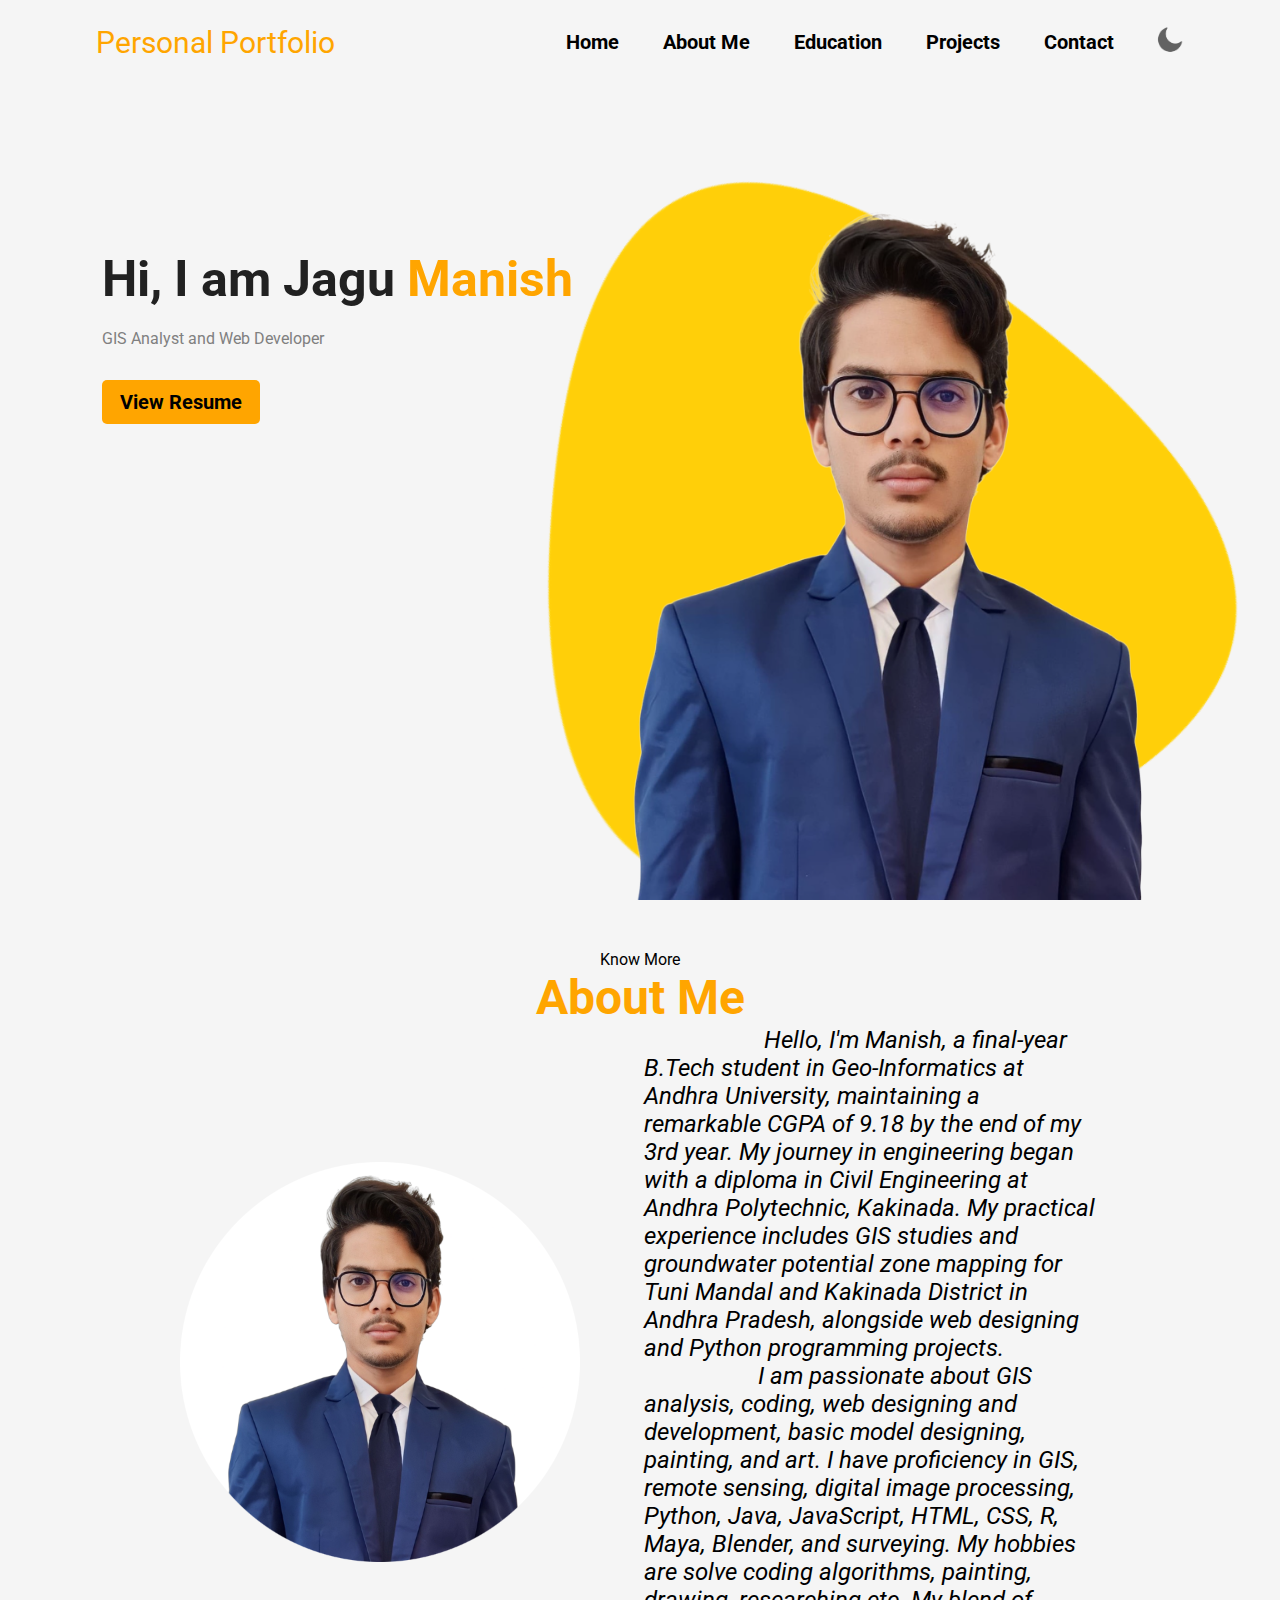
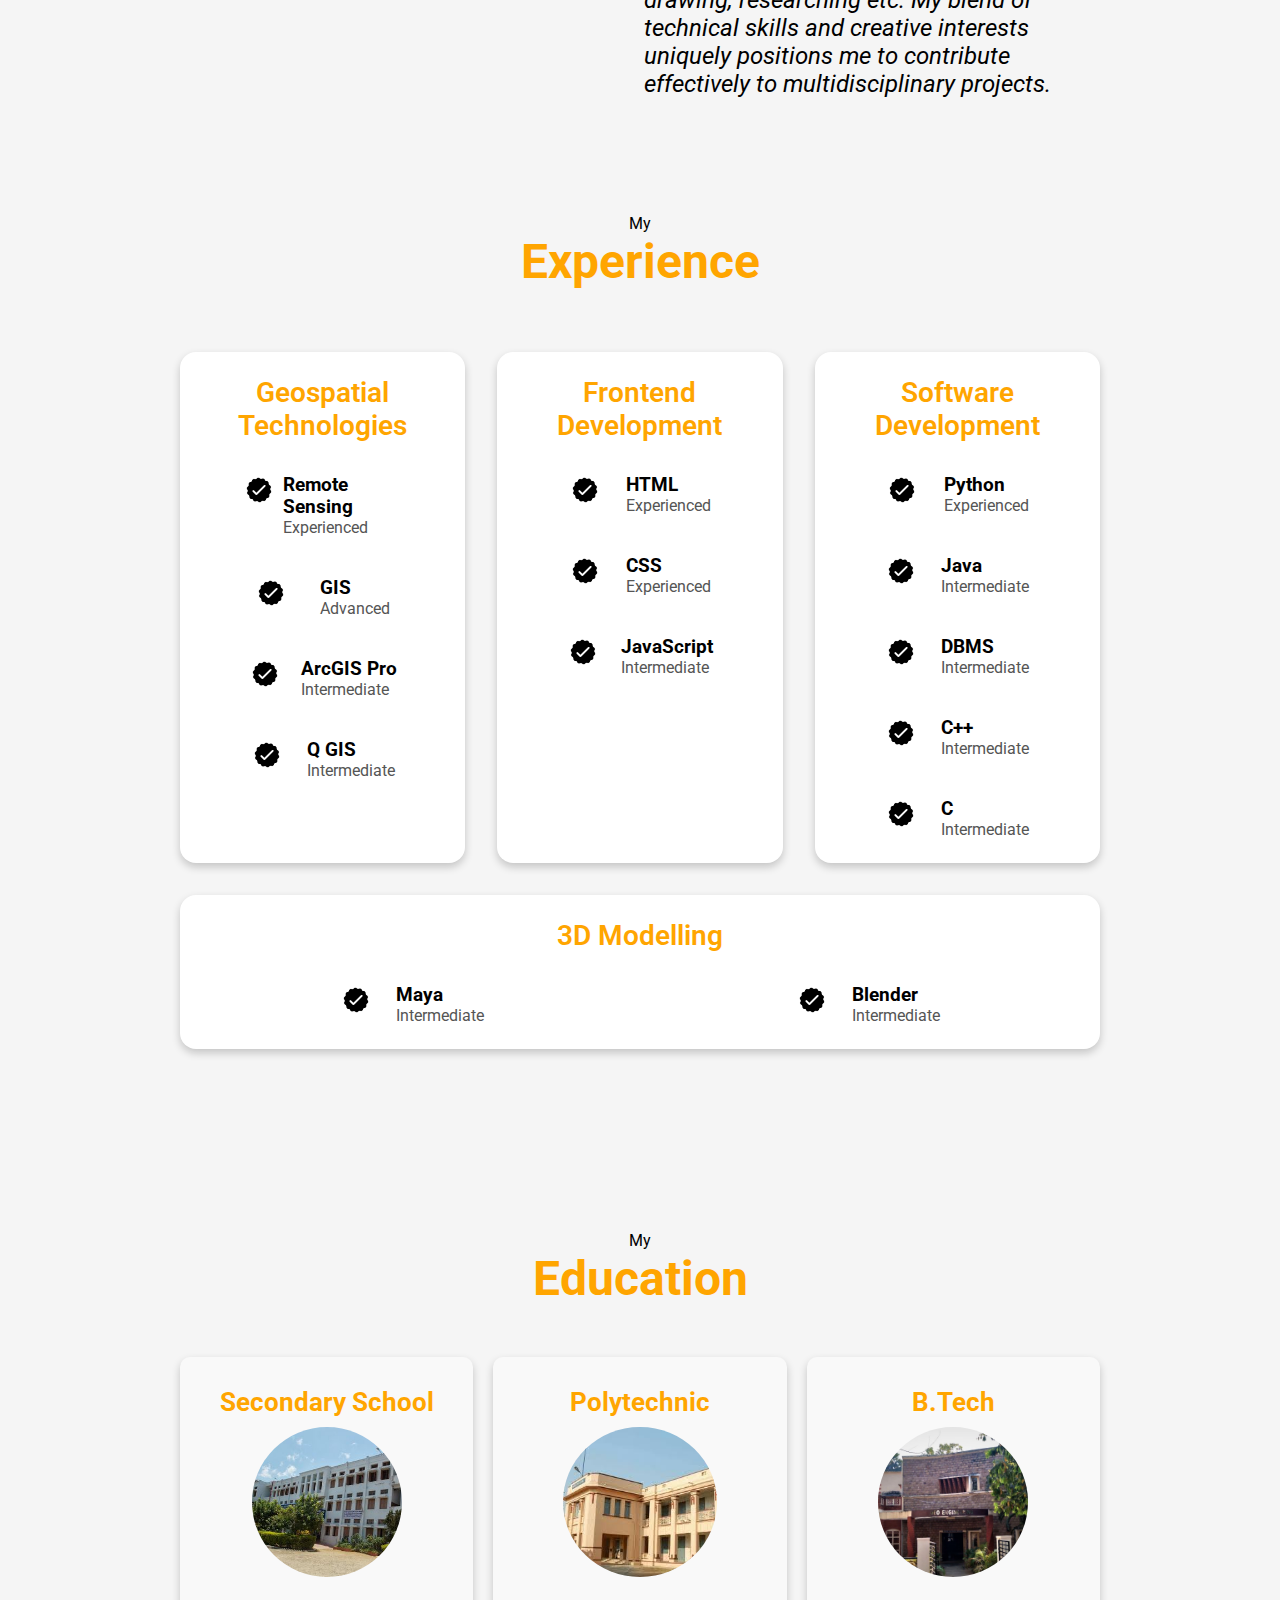
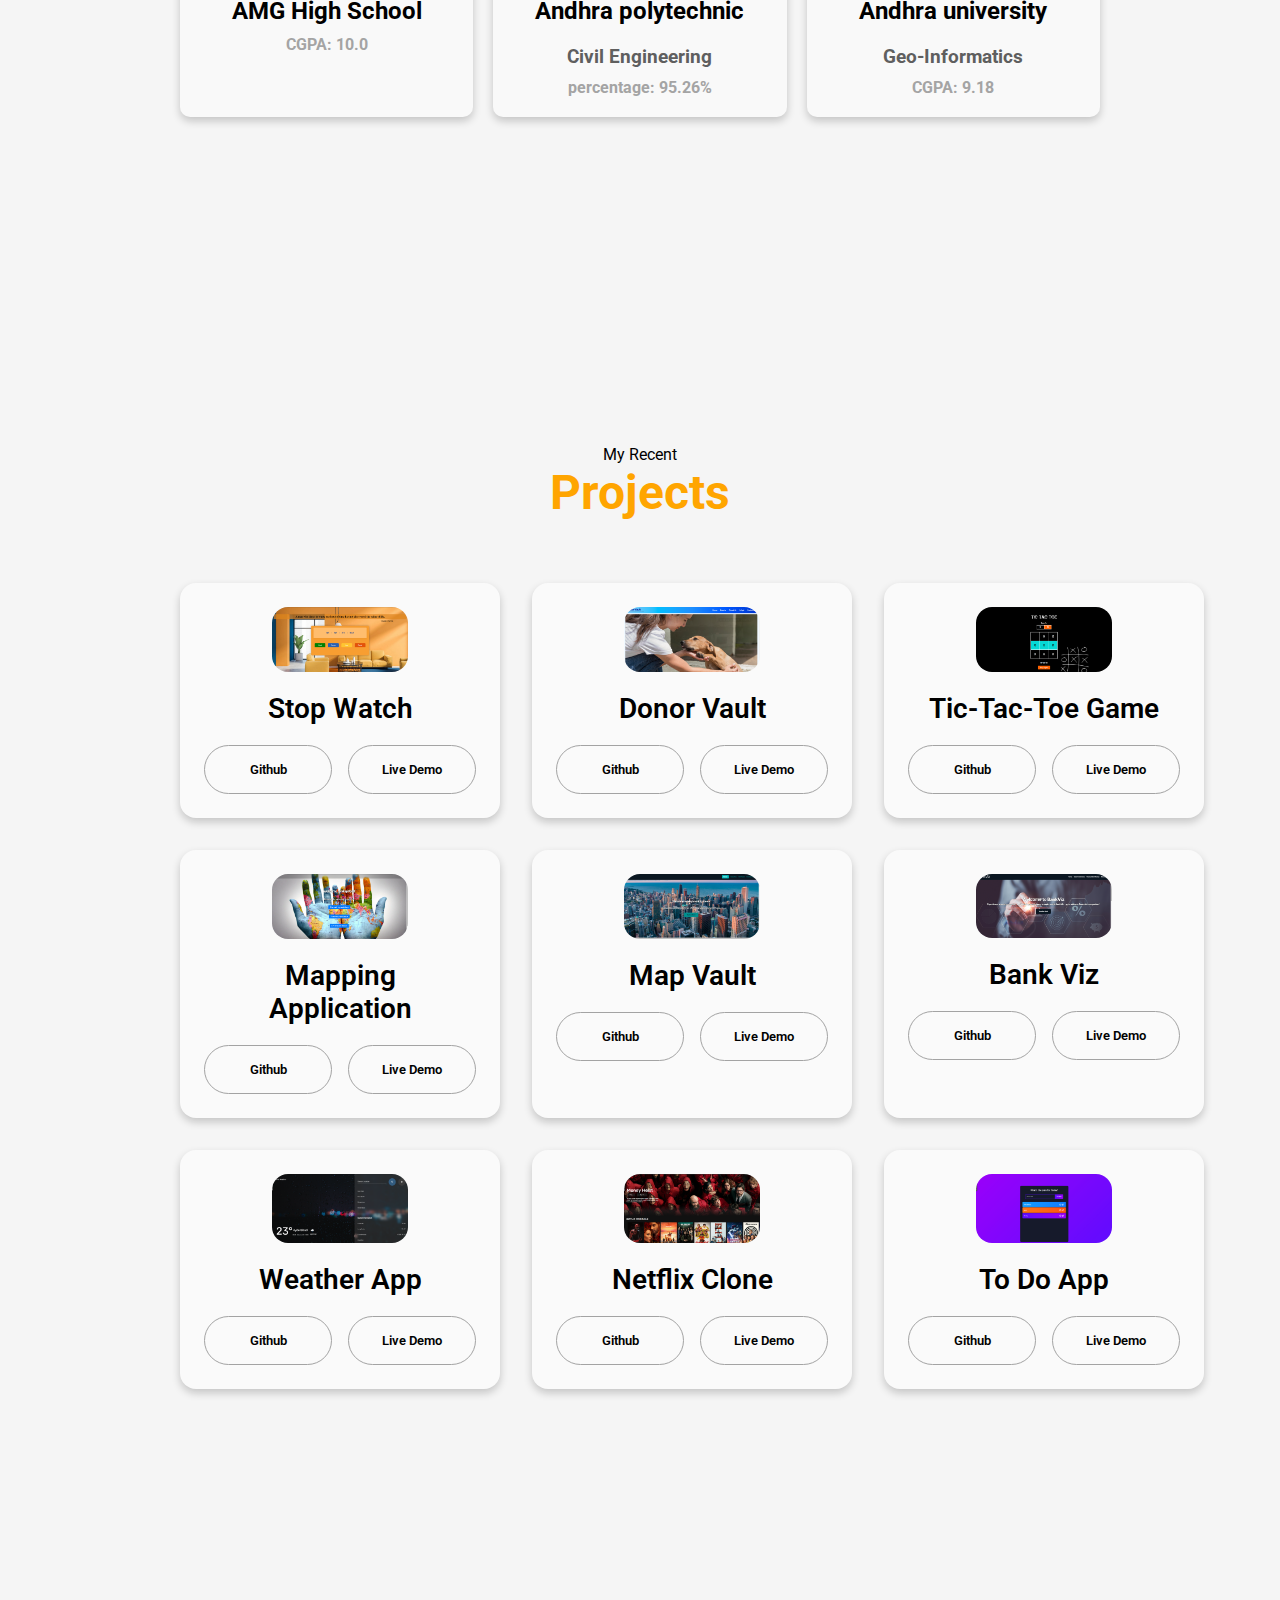
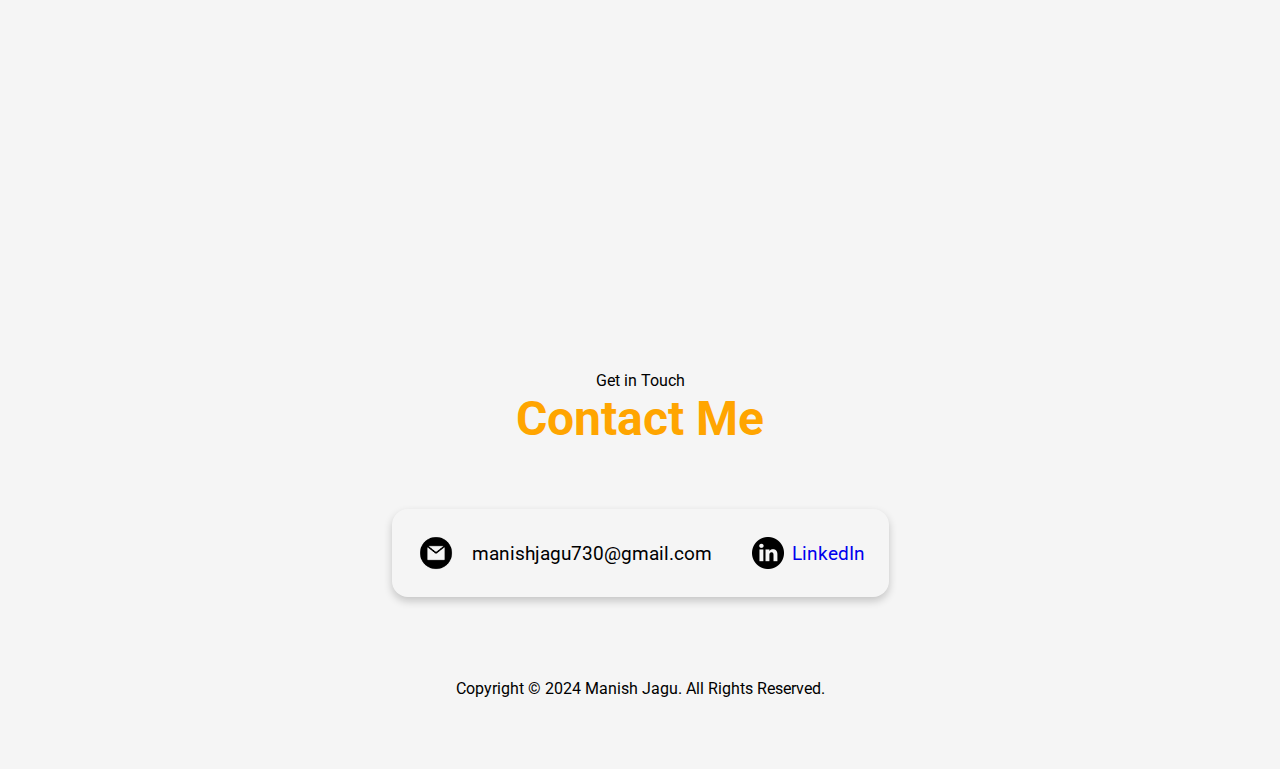
==== index_light.html @ 271c4fae "Add files via upload" ====
<!DOCTYPE html>
<html lang="en">
<head>
    <meta charset="UTF-8" />
    <meta http-equiv="X-UA-Compatible" content="IE=edge" />
    <meta name="viewport" content="width=device-width, initial-scale=1.0" />
    <title>Manish's Personal Portfolio</title>
    
    <!-- Google Font Roboto link -->
    <link rel="preconnect" href="https://fonts.googleapis.com" />
    <link rel="preconnect" href="https://fonts.gstatic.com" crossorigin />
    <link href="https://fonts.googleapis.com/css2?family=Roboto:wght@300;400;500;700&display=swap" rel="stylesheet"/>
    
    <!-- Font Awesome CDN link -->
    <link rel="stylesheet" href="https://cdnjs.cloudflare.com/ajax/libs/font-awesome/6.5.2/css/all.min.css" integrity="sha512-SnH5WK+bZxgPHs44uWIX+LLJAJ9/2PkPKZ5QiAj6Ta86w+fsb2TkcmfRyVX3pBnMFcV7oQPJkl9QevSCWr3W6A==" crossorigin="anonymous" referrerpolicy="no-referrer" />
    <link rel="stylesheet" href="styles_light.css">
</head>
<body>
    <!-- home -->
    <div class="home" id="home">
        <nav>
            <p class="heading-logo">Personal Portfolio</p>
            <ul>
                <li><a href="#home">Home</a></li>
                <li><a href="#about">About Me</a></li>
                <li><a href="#education">Education</a></li>
                <li><a href="#projects">Projects</a></li>
                <li><a href="#contact">Contact</a></li>
            </ul>
            <a href="./index.html"><img src="./assets/moon.png" id="mode-icon"></a>
        </nav>
        <div class="home-details" id="home">
            <h1>
                Hi, I am Jagu <span>Manish</span>
            </h1>
            <p>GIS Analyst and Web Developer</p>
            <button onclick="window.open('assets/ResumeMJ.pdf')">View Resume</button>
        </div>
        <div class="home-profile-img">
            <img src="assets/imgbg3.png" class="img-bg">
            <img src="assets/Manish.png" class="manish-img">
        </div>
    </div>

    <!-- about -->
    <section id="about">
        <p class="section__text__p1">Know More</p>
        <h1 class="title">About Me</h1>
        <div class="section-container">
            <div class="section__pic-container">
            <img
                src="./assets/manish3.png"
                alt="Profile picture"
                class="about-pic"
            />
            </div>
            <div class="about-details-container">
            <div class="about-containers">
                
            <div class="text-container">
                <p style="font-size: 24px; font-style:italic;">
                    ‎ ‎ ‎ ‎ ‎ ‎ ‎ ‎ ‎ ‎ ‎ ‎ ‎ 
                    ‎ ‎ ‎ ‎ ‎ ‎ ‎ Hello, I'm Manish, a final-year B.Tech student in Geo-Informatics at Andhra University, 
                    maintaining a remarkable CGPA of 9.18 by the end of my 3rd year. My journey in engineering 
                    began with a diploma in Civil Engineering at Andhra Polytechnic, Kakinada. My practical 
                    experience includes GIS studies and groundwater potential zone mapping for Tuni Mandal 
                    and Kakinada District in Andhra Pradesh, alongside web designing and Python 
                    programming projects.
                    <br>
                    ‎ ‎ ‎ ‎ ‎ ‎ ‎ ‎ ‎ ‎ ‎ ‎ ‎ 
                    ‎ ‎ ‎ ‎ ‎ ‎ ‎I am passionate about GIS analysis, coding, web designing and development, 
                    basic model designing, painting, and art. I have proficiency in GIS, remote sensing, 
                    digital image processing, Python, Java, JavaScript, HTML, CSS, R, Maya, Blender, and
                    surveying. My hobbies are solve coding algorithms, painting, drawing, researching etc. My blend of technical skills and creative interests uniquely positions me to 
                    contribute effectively to multidisciplinary projects.
                </p>
            </div>
            </div>
        </div>
        </section>
    
    <!-- Experience -->
        <section id="experience">
        <p class="section__text__p1">My</p>
        <h1 class="title">Experience</h1>
        <div class="experience-details-container">
            <div class="about-containers">
    
            <div class="details-container">
                <h2 class="experience-sub-title">Geospatial Technologies</h2>
                <div class="article-container">
                    <article>
                        <img
                        src="./assets/checkmark.png"
                        alt="Experience icon"
                        class="icon"
                        />
                        <div>
                        <h3>Remote Sensing</h3>
                        <p>Experienced</p>
                        </div>
                    </article>
                    <article>
                        <img
                        src="./assets/checkmark.png"
                        alt="Experience icon"
                        class="icon"
                        />
                        <div>
                        <h3>GIS</h3>
                        <p>Advanced</p>
                        </div>
                    </article>
                    <article>
                        <img
                        src="./assets/checkmark.png"
                        alt="Experience icon"
                        class="icon"
                        />
                        <div>
                        <h3>ArcGIS Pro</h3>
                        <p>Intermediate</p>
                        </div>
                    </article>
                    <article>
                        <img
                        src="./assets/checkmark.png"
                        alt="Experience icon"
                        class="icon"
                        />
                        <div>
                        <h3>Q GIS</h3>
                        <p>Intermediate</p>
                        </div>
                    </article>
                </div>
            </div>
            <div class="details-container">
                <h2 class="experience-sub-title">Frontend Development</h2>
                <div class="article-container">
                <article>
                    <img
                    src="./assets/checkmark.png"
                    alt="Experience icon"
                    class="icon"
                    />
                    <div>
                    <h3>HTML</h3>
                    <p>Experienced</p>
                    </div>
                </article>
                <article>
                    <img
                    src="./assets/checkmark.png"
                    alt="Experience icon"
                    class="icon"
                    />
                    <div>
                    <h3>CSS</h3>
                    <p>Experienced</p>
                    </div>
                </article>
                <article>
                    <img
                    src="./assets/checkmark.png"
                    alt="Experience icon"
                    class="icon"
                    />
                    <div>
                    <h3>JavaScript</h3>
                    <p>Intermediate</p>
                    </div>
                </article>
                </div>
            </div>
            <div class="details-container">
                <h2 class="experience-sub-title">Software Development</h2>
                <div class="article-container">
                    <article>
                        <img
                        src="./assets/checkmark.png"
                        alt="Experience icon"
                        class="icon"
                        />
                        <div>
                        <h3>Python</h3>
                        <p>Experienced</p>
                        </div>
                    </article>
                <article>
                    <img
                    src="./assets/checkmark.png"
                    alt="Experience icon"
                    class="icon"
                    />
                    <div>
                    <h3>Java</h3>
                    <p>Intermediate</p>
                    </div>
                </article>
                <article>
                    <img
                    src="./assets/checkmark.png"
                    alt="Experience icon"
                    class="icon"
                    />
                    <div>
                    <h3>DBMS</h3>
                    <p>Intermediate</p>
                    </div>
                </article>
                <article>
                    <img
                    src="./assets/checkmark.png"
                    alt="Experience icon"
                    class="icon"
                    />
                    <div>
                    <h3>C++</h3>
                    <p>Intermediate</p>
                    </div>
                </article>
                <article>
                    <img
                    src="./assets/checkmark.png"
                    alt="Experience icon"
                    class="icon"
                    />
                    <div>
                    <h3>C</h3>
                    <p>Intermediate</p>
                    </div>
                </article>
                </div>
            </div>
    
            <div class="details-container">
                <h2 class="experience-sub-title">3D Modelling</h2>
                <div class="article-container">
                    <article>
                        <img
                        src="./assets/checkmark.png"
                        alt="Experience icon"
                        class="icon"
                        />
                        <div>
                        <h3>Maya</h3>
                        <p>Intermediate</p>
                        </div>
                    </article>
                <article>
                    <img
                    src="./assets/checkmark.png"
                    alt="Experience icon"
                    class="icon"
                    />
                    <div>
                    <h3>Blender</h3>
                    <p>Intermediate</p>
                    </div>
                </article>
                </div>
            </div>
        </div>
        </div>
    </section>
    
    <!-- Education -->
    <section id="education">
        <p class="section__text__p1">My</p>
        <h1 class="title">Education</h1>
        <div class="education-details-container">
            <div class="education-container">
                <h1>Secondary School</h1>
                <img src="assets/amg.jpg" alt="ssc">
                <h2>AMG High School</h2>
                <h4>CGPA: 10.0</h4>
            </div>
    
            <div class="education-container">
                <h1>Polytechnic</h1>
                <img src="assets/apt.jpeg" alt="ssc">
                <h2>Andhra polytechnic</h2>
                <h3>Civil Engineering</h3>
                <h4>percentage: 95.26%</h4>
            </div>
    
            <div class="education-container">
                <h1>B.Tech</h1>
                <img src="assets/geoengg.jpg" alt="ssc">
                <h2>Andhra university</h2>
                <h3>Geo-Informatics</h3>
                <h4>CGPA: 9.18</h4>
            </div>
        </div>
    </section>

    <!-- Projects -->
    <section id="projects">
    <p class="section__text__p1">My Recent</p>
    <h1 class="title">Projects</h1>
    <div class="experience-details-container">
        <div class="about-containers project-containers">
            <div class="details-container color-container">
                <div class="article-container">
                <img
                    src="./assets/Stopwatch.png"
                    alt="Project 1"
                    class="project-img"
                />
                </div>
                <h2 class="experience-sub-title project-title">Stop Watch</h2>
                <div class="btn-container">
                <button
                    class="btn btn-color-2 project-btn"
                    onclick="location.href='https://github.com/ManishJaagu/PRODIGY_WD_02.git'"
                >
                    Github
                </button>
                <button
                    class="btn btn-color-2 project-btn"
                    onclick="location.href='https://manishjaagu.github.io/PRODIGY_WD_02/'"
                >
                    Live Demo
                </button>
                </div>
            </div>
            <div class="details-container color-container">
                <div class="article-container">
                <img
                    src="./assets/DonorVault.png"
                    alt="Project 2"
                    class="project-img"
                />
                </div>
                <h2 class="experience-sub-title project-title">Donor Vault</h2>
                <div class="btn-container">
                <button
                    class="btn btn-color-2 project-btn"
                    onclick="location.href='https://github.com/ManishJaagu/ManishJaagu-The-Sparks-foundation_Task3_payment-gateway-integration_Web-Development.git'"
                >
                    Github
                </button>
                <button
                    class="btn btn-color-2 project-btn"
                    onclick="location.href='https://manishjaagu.github.io/ManishJaagu-The-Sparks-foundation_Task3_payment-gateway-integration_Web-Development/'"
                >
                    Live Demo
                </button>
                </div>
            </div>
            <div class="details-container color-container">
            <div class="article-container">
            <img
                src="./assets/Tic-Tac-Toe.png"
                alt="Project 3"
                class="project-img"
            />
            </div>
            <h2 class="experience-sub-title project-title">Tic-Tac-Toe Game</h2>
            <div class="btn-container">
            <button
                class="btn btn-color-2 project-btn"
                onclick="location.href='https://github.com/ManishJaagu/PRODIGY_WD_03.git'"
            >
                Github
            </button>
            <button
                class="btn btn-color-2 project-btn"
                onclick="location.href='https://manishjaagu.github.io/PRODIGY_WD_03/'"
            >
                Live Demo
            </button>
            </div>
            
            </div>
    
            <div class="details-container color-container">
                <div class="article-container">
                <img
                    src="./assets/MapVaultGIS.png"
                    alt="Project 1"
                    class="project-img"
                />
                </div>
                <h2 class="experience-sub-title project-title">Mapping Application</h2>
                <div class="btn-container">
                <button
                    class="btn btn-color-2 project-btn"
                    onclick="location.href='https://github.com/ManishJaagu/InternCareer_Geospatial-Data-Analysis_Task2_Geospatial-Application-Development.git'"
                >
                    Github
                </button>
                <button
                    class="btn btn-color-2 project-btn"
                    onclick="location.href='https://manishjaagu.github.io/InternCareer_Geospatial-Data-Analysis_Task2_Geospatial-Application-Development/'"
                >
                    Live Demo
                </button>
                </div>
            </div>
            <div class="details-container color-container">
                <div class="article-container">
                <img
                    src="./assets/Map Vault.png"
                    alt="Project 2"
                    class="project-img"
                />
                </div>
                <h2 class="experience-sub-title project-title">Map Vault</h2>
                <div class="btn-container">
                <button
                    class="btn btn-color-2 project-btn"
                    onclick="location.href='https://github.com/ManishJaagu/PRODIGY_WD_01.git'"
                >
                    Github
                </button>
                <button
                    class="btn btn-color-2 project-btn"
                    onclick="location.href='https://manishjaagu.github.io/PRODIGY_WD_01/'"
                >
                    Live Demo
                </button>
                </div>
            </div>
            <div class="details-container color-container">
            <div class="article-container">
            <img
                src="./assets/BankViz.png"
                alt="Project 3"
                class="project-img"
            />
            </div>
            <h2 class="experience-sub-title project-title">Bank Viz</h2>
            <div class="btn-container">
            <button
                class="btn btn-color-2 project-btn"
                onclick="location.href='https://github.com/ManishJaagu/The-Sparks-foundation_Task1_Basic-banking-System_Web-Development.git'"
            >
                Github
            </button>
            <button
                class="btn btn-color-2 project-btn"
                onclick="location.href='https://manishjaagu.github.io/The-Sparks-foundation_Task1_Basic-banking-System_Web-Development/'"
            >
                Live Demo
            </button>
            </div>
            
            </div>

            <div class="details-container color-container">
                <div class="article-container">
                <img
                    src="./assets/weather2.png"
                    alt="Project 1"
                    class="project-img"
                />
                </div>
                <h2 class="experience-sub-title project-title">Weather App</h2>
                <div class="btn-container">
                <button
                    class="btn btn-color-2 project-btn"
                    onclick="location.href='https://github.com/ManishJaagu/InternCareer_Geospatial-Data-Analysis_Task2_Geospatial-Application-Development.git'"
                >
                    Github
                </button>
                <button
                    class="btn btn-color-2 project-btn"
                    onclick="location.href='https://manishjaagu.github.io/InternCareer_Geospatial-Data-Analysis_Task2_Geospatial-Application-Development/'"
                >
                    Live Demo
                </button>
                </div>
            </div>
            <div class="details-container color-container">
                <div class="article-container">
                <img
                    src="./assets/netflixClone.png"
                    alt="Project 2"
                    class="project-img"
                />
                </div>
                <h2 class="experience-sub-title project-title">Netflix Clone</h2>
                <div class="btn-container">
                <button
                    class="btn btn-color-2 project-btn"
                    onclick="location.href='https://github.com/ManishJaagu/PRODIGY_WD_01.git'"
                >
                    Github
                </button>
                <button
                    class="btn btn-color-2 project-btn"
                    onclick="location.href='https://manishjaagu.github.io/PRODIGY_WD_01/'"
                >
                    Live Demo
                </button>
                </div>
            </div>
            <div class="details-container color-container">
            <div class="article-container">
            <img
                src="./assets/todoapp.png"
                alt="Project 3"
                class="project-img"
            />
            </div>
            <h2 class="experience-sub-title project-title">To Do App</h2>
            <div class="btn-container">
            <button
                class="btn btn-color-2 project-btn"
                onclick="location.href='https://github.com/ManishJaagu/The-Sparks-foundation_Task1_Basic-banking-System_Web-Development.git'"
            >
                Github
            </button>
            <button
                class="btn btn-color-2 project-btn"
                onclick="location.href='https://manishjaagu.github.io/The-Sparks-foundation_Task1_Basic-banking-System_Web-Development/'"
            >
                Live Demo
            </button>
            </div>
            
            </div>
        </div>
    </div>
    </div>
    </section>
    
    <!-- Contact -->
        <section id="contact">
        <p class="section__text__p1">Get in Touch</p>
        <h1 class="title">Contact Me</h1>
        <div class="contact-info-upper-container">
            <div class="contact-info-container">
            <img
                src="./assets/email.png"
                alt="Email icon"
                class="icon contact-icon email-icon"
            />
            <p>
                <p href="mailto:manishjagu730@gmail.com">manishjagu730@gmail.com </p>
            </p>
            </div>
            <div class="contact-info-container">
            <img
                src="./assets/linkedin.png"
                alt="LinkedIn icon"
                class="icon contact-icon"
            />
            <p>
                <a href="https://www.linkedin.com/in/jagu-manish-592334283/"
                >LinkedIn</a
                >
            </p>
            </div>
        </div>
        </section>

        <!-- Footer -->
        <footer>
        <p>Copyright &#169; 2024 Manish Jagu. All Rights Reserved.</p>
        </footer>

        <!-- script -->
        <script>
        function toggleMenu() {
            const menu = document.querySelector(".menu-links");
            const icon = document.querySelector(".hamburger-icon");
            menu.classList.toggle("open");
            icon.classList.toggle("open");
        }
        </script>
    
</body>
</html>
---- styles_light.css ----
* {
    margin: 0;
    padding: 0;
    font-family: "Roboto", sans-serif;
}

#mode-icon{
    width: 30px;
    cursor: pointer;
    padding-left: 20px;
}

body{
    background-color: whitesmoke;
}

section h1{
    color: orange;
}
.home {
    position: relative;
    width: 100%;
    height: 100vh;
    background: whitesmoke;
}

nav {
    display: flex;
    width: 85%;
    margin: auto;
    padding: 20px;
    align-items: center;
    justify-content: space-between;
}

.heading-logo {
    font-size: 30px;
    color: orange;
}

nav ul{
    flex: 1;
    text-align: right;
  }

nav ul li {
    display: inline-block;
    list-style: none;
    margin: 10px 20px;
}

nav ul li a {
    font-size: 20px;
    text-decoration: none;
    color: black;
    font-weight: bold;
}

nav ul li a:hover {
    color: rgb(255, 200, 0);
    transform: scale(1.1);
    transition: 0.2s;
}

nav ul li a:active {
    color: orange;
    transform: scale(1.05);
    transition: 0.1s;
}

/*------------------Home details---------------*/
.home-details {
    margin-left: 8%;
    margin-top: 13%;
}

.home-details h1 {
    font-size: 50px;
    color: #212121;
    margin-bottom: 20px;
}

span {
    color: orange;
}

.home-details p {
    color: grey;
    line-height: 22px;
}

.home-details button {
    background-color: orange;
    text-decoration: none;
    color: black;
    font-weight: bold;
    font-size: 20px;
    padding: 10px 18px;
    margin: 30px 0;
    display: inline-block;
    border-radius: 5px;
    border: none;
}

.home-details button:hover {
    transform: scale(1.1);
    transition: 0.3s;
}

.home-profile-img {
    width: 45%;
    height: 80%;
    position: absolute;
    bottom: 0;
    right: 100px;
}

.home-profile-img img {
    height: 100%;
    position: absolute;
    left: 50%;
    bottom: 0;
    transform: translateX(-50%);
    transition: bottom 1s, left 1s;
}

.home-profile-img:hover .img-bg {
    bottom: 40px;
}

.home-profile-img:hover .manish-img {
    left: 45%;
}

/* Media Queries for Responsive Design */
@media (max-width: 1200px) {
    .home-details h1 {
        font-size: 40px;
    }

    .home-details button {
        font-size: 18px;
        padding: 8px 16px;
    }

    .home-profile-img {
        width: 50%;
        right: 50px;
    }
}

@media (max-width: 992px) {
    nav ul {
        display: none;
    }

    nav .menu-icon {
        display: block;
    }

    .home-details {
        margin-top: 10%;
    }

    .home-profile-img {
        width: 35%;
        right: 20px;
    }
}

@media (max-width: 768px) {
    nav {
        flex-direction: column;
        align-items: flex-start;
    }

    .home-details h1 {
        font-size: 30px;
    }

    .home-details p {
        font-size: 16px;
    }

    .home-details button {
        font-size: 16px;
        padding: 6px 12px;
    }

    .home-profile-img  .img-bg{
    display: none;
    }
}

@media (max-width: 576px) {
    .home-details {
        margin-left: 5%;
        margin-top: 5%;
    }

    .home-details h1 {
        font-size: 25px;
    }

    .home-details p {
        font-size: 14px;
    }

    .home-details button {
        font-size: 14px;
        padding: 5px 10px;
    }

    .home-profile-img {
        width: 70%;
        right: 0;
    }

    .home-profile-img img {
        height: 80%;
    }
}

@media (max-width: 400px) {
    .home-details {
        margin-left: 3%;
        margin-top: 3%;
    }

    .home-details h1 {
        font-size: 20px;
    }

    .home-details p {
        font-size: 12px;
    }

    .home-details button {
        font-size: 12px;
        padding: 4px 8px;
    }

    .home-profile-img {
        width: 80%;
        right: 0;
    }

    .home-profile-img img {
        height: 70%;
    }
}
 /* ------------------------------------------- */

section {
padding-top: 4vh;
height: 96vh;
margin: 0 10rem;
box-sizing: border-box;
min-height: fit-content;
}

.section-container {
display: flex;
}

#profile {
display: flex;
justify-content: center;
gap: 5rem;
height: 80vh;
border-radius: 999px;
}

.section__pic-container {
display: flex;
height: 400px;
width: 400px;
margin: auto 0;
border-radius: 999px;
}

.section__text {
align-self: center;
text-align: center;
}

.section__text p {
font-weight: 600;
}

.section__text__p1 {
text-align: center;
}

.section__text__p2 {
font-size: 1.75rem;
margin-bottom: 1rem;
}

.title {
font-size: 3rem;
text-align: center;
}

#socials-container {
display: flex;
justify-content: center;
margin-top: 1rem;
gap: 1rem;
}

.icon {
cursor: pointer;
height: 2rem;
}

.btn-container {
display: flex;
justify-content: center;
gap: 1rem;
}

.btn {
font-weight: 600;
transition: all 300ms ease;
padding: 1rem;
width: 8rem;
border-radius: 2rem;
}

.btn-color-1,
.btn-color-2 {
border: rgb(53, 53, 53) 0.1rem solid;
}

.btn-color-1:hover,
.btn-color-2:hover {
cursor: pointer;
}

.btn-color-1,
.btn-color-2:hover {
background: rgb(53, 53, 53);
color: white;
}

.btn-color-1:hover {
background: rgb(0, 0, 0);
}

.btn-color-2 {
background: none;
}

.btn-color-2:hover {
border: rgb(255, 255, 255) 0.1rem solid;
}

.btn-container {
gap: 1rem;
}

#about {
position: relative;
}

.about-containers {
gap: 2rem;
margin-bottom: 2rem;
margin-top: 2rem;
}

.about-details-container {
justify-content: center;
flex-direction: column;
}

.about-containers,
.about-details-container {
display: flex;
}

.project-containers{
display: grid;
grid-template-columns: repeat(3, 1fr);
}

.about-pic {
border-radius: 2rem;
}

.details-container {
padding: 1.5rem;
flex: 1;
background: white;
border-radius: 1rem;
text-align: center;
box-shadow: 0 4px 8px rgba(0, 0, 0, 0.2);
}

.section-container {
gap: 4rem;
height: 80%;
}

.section__pic-container {
height: 400px;
width: 400px;
margin: auto 0;
}

#experience {
position: relative;
}

.experience-sub-title {
color: orange;
font-weight: 600;
font-size: 1.75rem;
margin-bottom: 2rem;
}

.experience-details-container {
display: flex;
justify-content: center;
flex-direction: column;
}

.article-container {
display: flex;
text-align: initial;
flex-wrap: wrap;
flex-direction: row;
gap: 2.5rem;
justify-content: space-around;
}

.article-container p{
    color: rgb(85, 85, 85);
}
article {
display: flex;
width: 10rem;
justify-content: space-around;
gap: 0.5rem;
}

/* Education Section */
section {
padding: 50px 20px;
background-color: whitesmoke;
}

#education{
padding-top: 100px;
}

.title {
text-align: center;
margin-bottom: 30px;
}

.education-details-container {
display: grid; 
grid-template-columns: repeat(3, 1fr);
gap: 20px; 
justify-content: center;
margin-top: 50px;
}

.education-container {
background: #f9f9f9;
border-radius: 10px;
box-shadow: 0 4px 8px rgba(0, 0, 0, 0.2);
padding: 20px;
text-align: center;
display: flex; 
flex-direction: column; 
align-items: center; 
}


.education-container img {
max-width: 100%; 
max-height: 150px; 
border-radius: 50%;
margin-bottom: 10px;
}

.education-container h1,
.education-container h2,
.education-container h3 {
margin: 10px 0;
}


.education-container h1 {
    font-size: 1.6rem;
    color: orange;
}

.education-container h2 {
font-size: 1.5rem;
color: black;
}

.education-container h3 {
font-size: 1.2rem;
color: rgb(95, 95, 95);
}

.education-container h4 {
font-size: 1rem;
color: rgb(164, 164, 164);
}

/* Responsive Design */
@media (max-width: 768px) {
.education-details-container {
    grid-template-columns: repeat(2, 1fr); 
}
}

@media (max-width: 480px) {
.education-details-container {
    grid-template-columns: 1fr; 
}
}



#projects {
position: relative;
}

.color-container {
background: rgb(250, 250, 250);
}

.project-img {
border-radius: 1rem;
width: 50%;
height: 50%;
}

.project-title {
margin: 20px;
color: black;
}

.project-btn {
color: black;
border-color: rgb(163, 163, 163);
}

#contact {
display: flex;
justify-content: center;
flex-direction: column;
margin-top: 50vh;
height: 100vh;
}

.contact-info-upper-container {
display: flex;
justify-content: center;
border-radius: 1rem;
box-shadow: 0 4px 8px rgba(0, 0, 0, 0.2);
background: (250, 250, 250);
margin: 2rem auto;
padding: 0.5rem;
}

.contact-info-container {
display: flex;
align-items: center;
justify-content: center;
gap: 0.5rem;
margin: 1rem;
}

.contact-info-container p {
font-size: larger;
}

.contact-info-container p {
    font-size: larger;
    cursor: pointer;
  }
  
  .contact-info-container p a{
    text-decoration: none;
  }
.contact-icon {
cursor: default;
}

.email-icon {
height: 2.5rem;
}


footer {
    height: 10vh;
    margin: 0 1rem;
    color: black;
}

footer p {
text-align: center;
}


@media screen and (max-width: 1400px) {
#profile {
    height: 83vh;
    margin-bottom: 6rem;
}
.about-containers {
    flex-wrap: wrap;
}
#contact,
#projects {
    height: fit-content;
}
}

@media screen and (max-width: 1200px) {
#desktop-nav {
    display: none;
}
#hamburger-nav {
    display: flex;
}
#experience,
.experience-details-container {
    margin-top: 2rem;
}
#profile,
.section-container {
    display: block;
}

section,
.section-container {
    height: fit-content;
}
section {
    margin: 0 5%;
}
.section__pic-container {
    width: 275px;
    height: 275px;
    margin: 0 auto 2rem;
}
.about-containers {
    margin-top: 0;
}
}

@media screen and (max-width: 600px) {
#contact,
footer {
    height: 100vh;
}
#profile {
    height: 83vh;
    margin-bottom: 0;
}
article {
    font-size: 1rem;
}
footer nav {
    height: fit-content;
    margin-bottom: 2rem;
}
.about-containers,
.contact-info-upper-container,
.btn-container {
    flex-wrap: wrap;
}
.contact-info-container {
    margin: 0;
}
.contact-info-container p,
.nav-links li a {
    font-size: 1rem;
}
.experience-sub-title {
    font-size: 1.25rem;
}
.logo {
    font-size: 1.5rem;
}
.nav-links {
    flex-direction: column;
    gap: 0.5rem;
    text-align: center;
}
.section__pic-container {
    width: auto;
    height: 46vw;
    justify-content: center;
}
.section__text__p2 {
    font-size: 1.25rem;
}
.title {
    font-size: 2rem;
}
.text-container {
    text-align: justify;
}
}
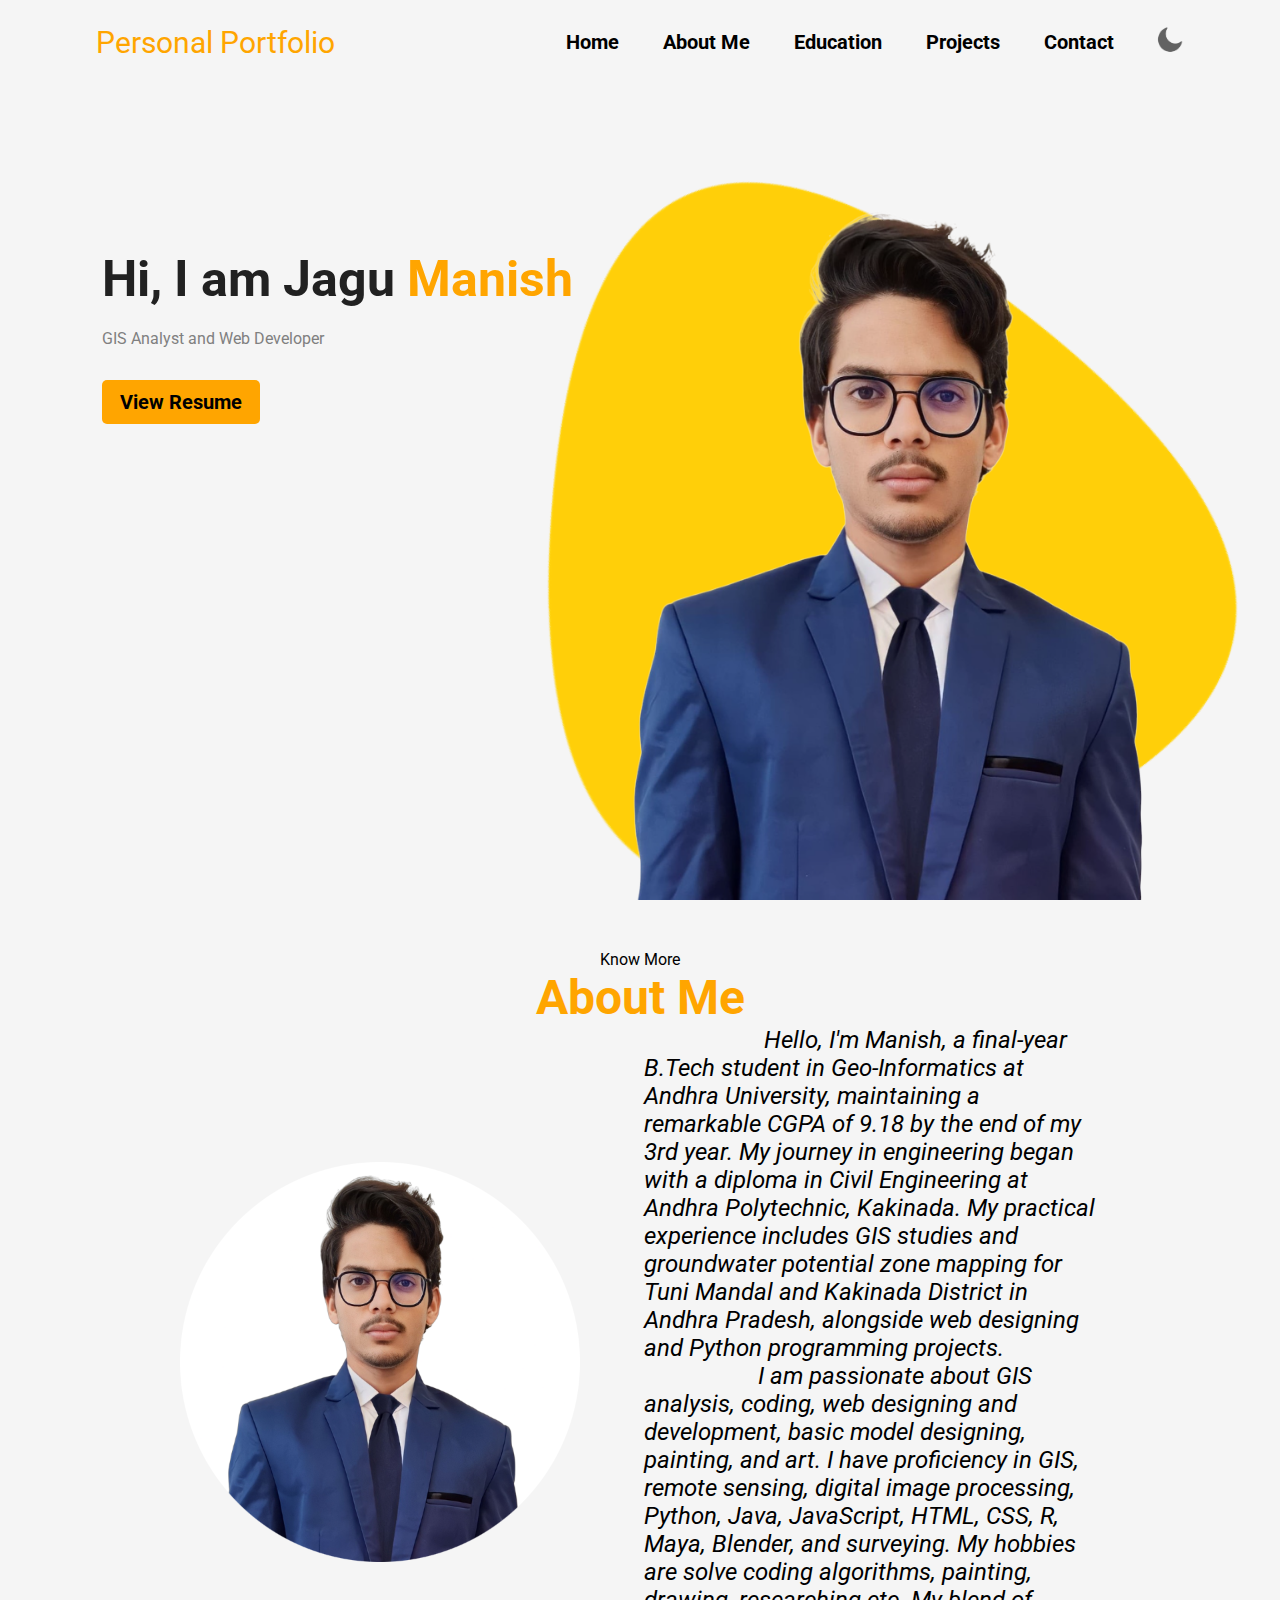
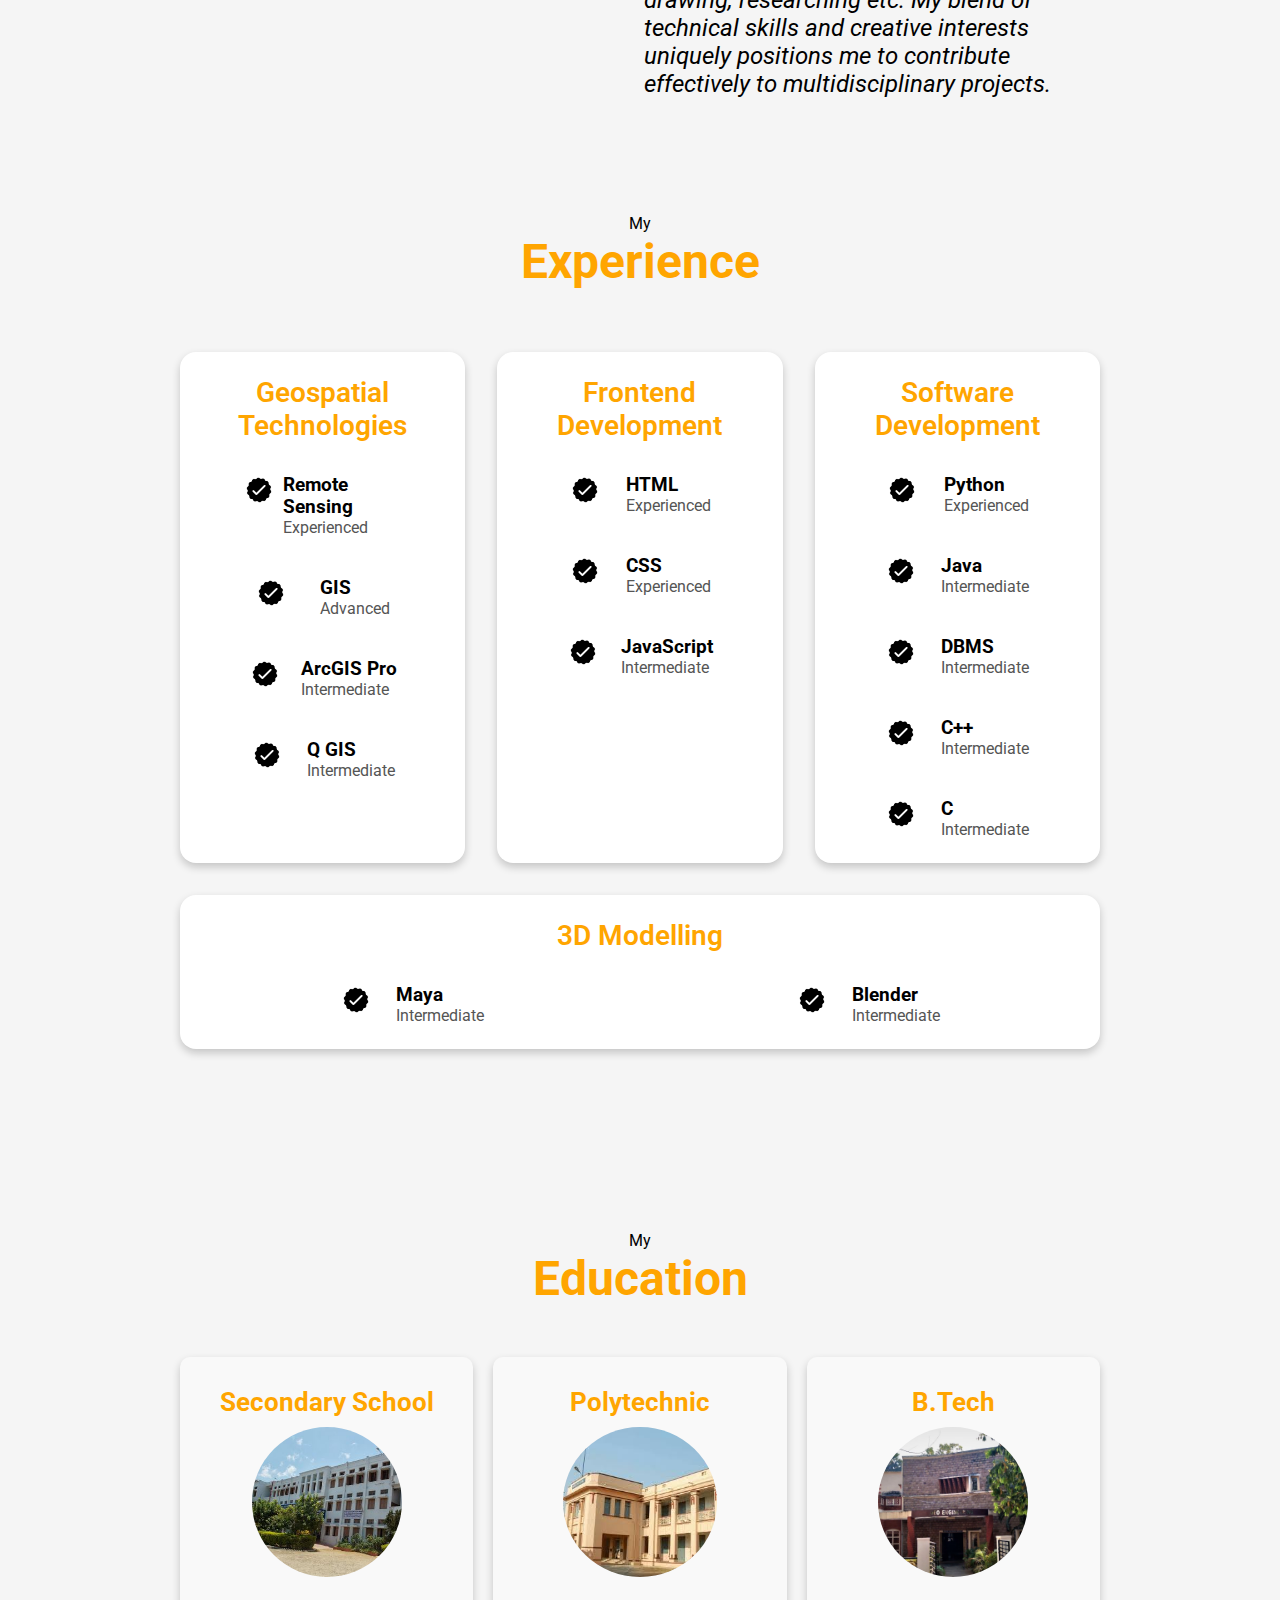
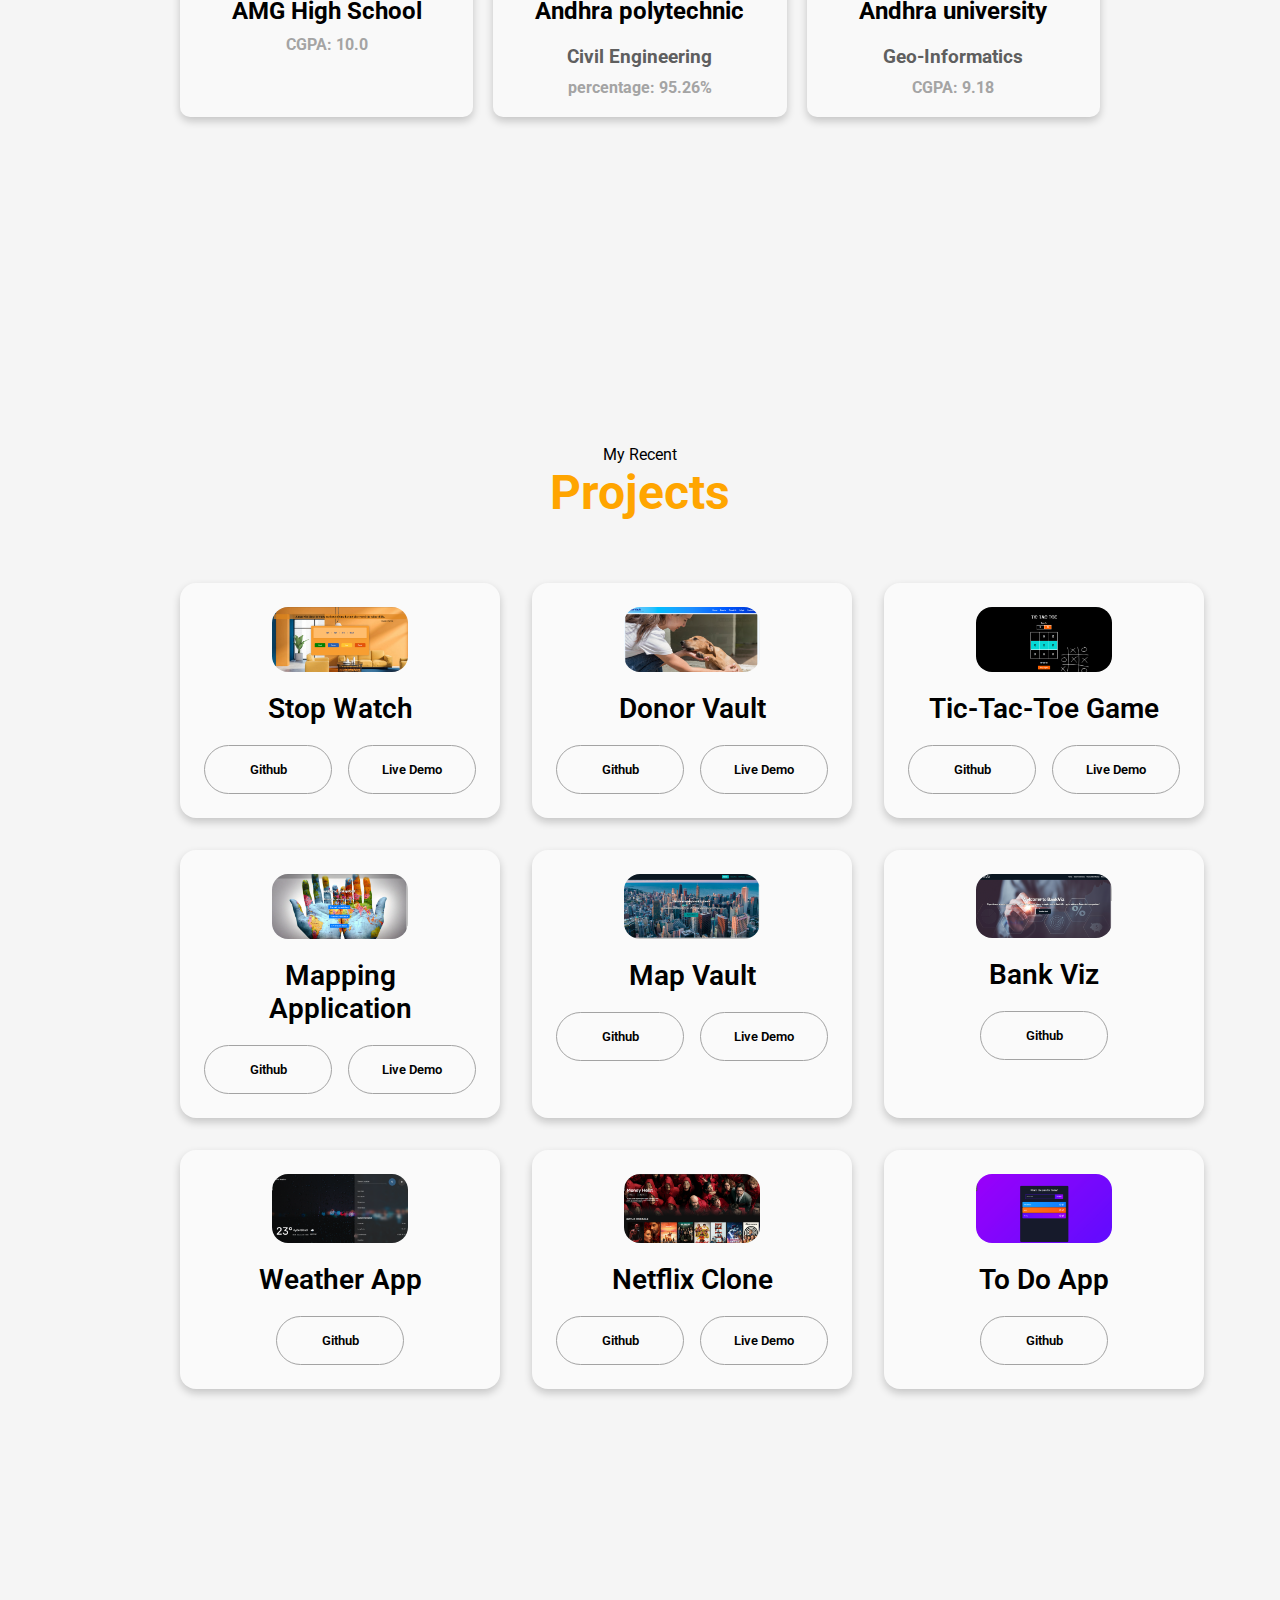
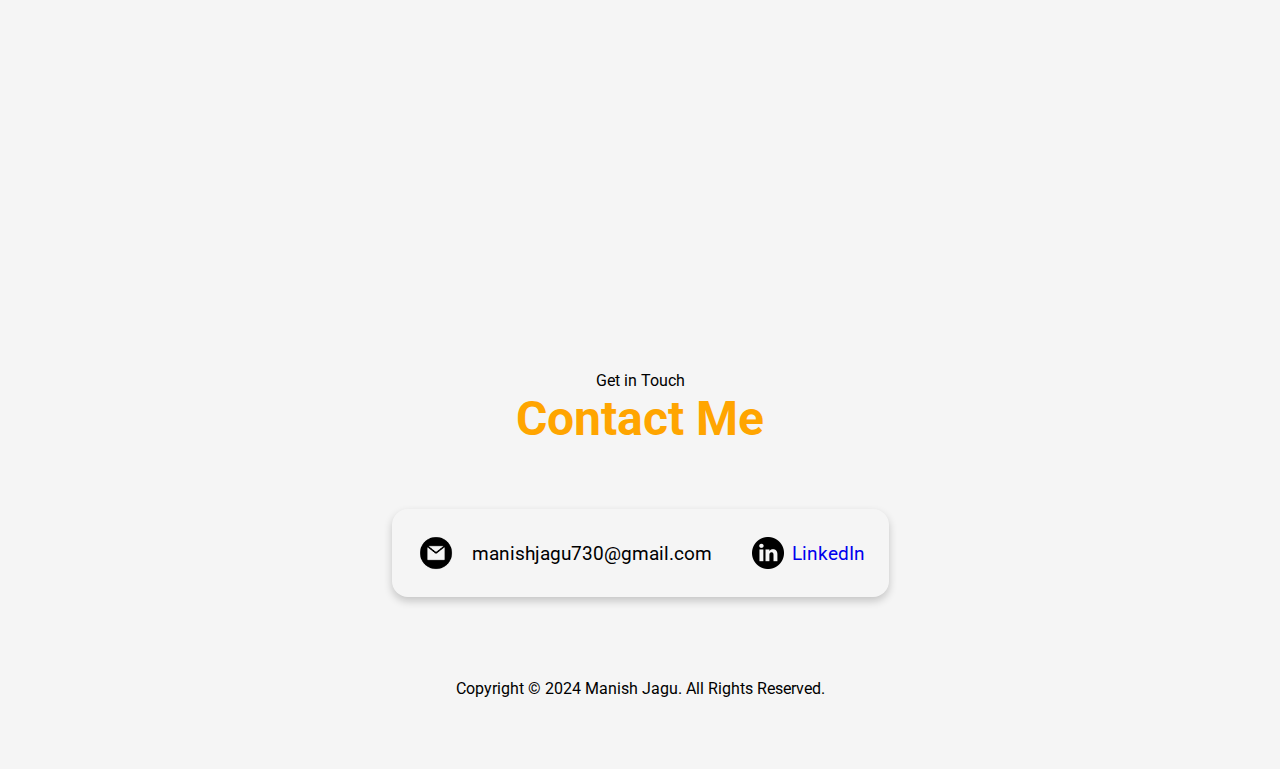
==== commit d2d4ee2f: "Add files via upload" ====
--- a/index_light.html
+++ b/index_light.html
@@ -297,235 +297,217 @@
 
     <!-- Projects -->
     <section id="projects">
-    <p class="section__text__p1">My Recent</p>
-    <h1 class="title">Projects</h1>
-    <div class="experience-details-container">
-        <div class="about-containers project-containers">
-            <div class="details-container color-container">
+        <p class="section__text__p1">My Recent</p>
+        <h1 class="title">Projects</h1>
+        <div class="experience-details-container">
+            <div class="about-containers project-containers">
+                <div class="details-container color-container">
+                    <div class="article-container">
+                    <img
+                        src="./assets/Stopwatch.png"
+                        alt="Project 1"
+                        class="project-img"
+                    />
+                    </div>
+                    <h2 class="experience-sub-title project-title">Stop Watch</h2>
+                    <div class="btn-container">
+                    <button
+                        class="btn btn-color-2 project-btn"
+                        onclick="location.href='https://github.com/ManishJaagu/PRODIGY_WD_02.git'"
+                    >
+                        Github
+                    </button>
+                    <button
+                        class="btn btn-color-2 project-btn"
+                        onclick="location.href='https://manishjaagu.github.io/PRODIGY_WD_02/'"
+                    >
+                        Live Demo
+                    </button>
+                    </div>
+                </div>
+                <div class="details-container color-container">
+                    <div class="article-container">
+                    <img
+                        src="./assets/DonorVault.png"
+                        alt="Project 2"
+                        class="project-img"
+                    />
+                    </div>
+                    <h2 class="experience-sub-title project-title">Donor Vault</h2>
+                    <div class="btn-container">
+                    <button
+                        class="btn btn-color-2 project-btn"
+                        onclick="location.href='https://github.com/ManishJaagu/ManishJaagu-The-Sparks-foundation_Task3_payment-gateway-integration_Web-Development.git'"
+                    >
+                        Github
+                    </button>
+                    <button
+                        class="btn btn-color-2 project-btn"
+                        onclick="location.href='https://manishjaagu.github.io/ManishJaagu-The-Sparks-foundation_Task3_payment-gateway-integration_Web-Development/'"
+                    >
+                        Live Demo
+                    </button>
+                    </div>
+                </div>
+                <div class="details-container color-container">
                 <div class="article-container">
                 <img
-                    src="./assets/Stopwatch.png"
-                    alt="Project 1"
+                    src="./assets/Tic-Tac-Toe.png"
+                    alt="Project 3"
                     class="project-img"
                 />
                 </div>
-                <h2 class="experience-sub-title project-title">Stop Watch</h2>
+                <h2 class="experience-sub-title project-title">Tic-Tac-Toe Game</h2>
                 <div class="btn-container">
                 <button
                     class="btn btn-color-2 project-btn"
-                    onclick="location.href='https://github.com/ManishJaagu/PRODIGY_WD_02.git'"
+                    onclick="location.href='https://github.com/ManishJaagu/PRODIGY_WD_03.git'"
                 >
                     Github
                 </button>
                 <button
                     class="btn btn-color-2 project-btn"
-                    onclick="location.href='https://manishjaagu.github.io/PRODIGY_WD_02/'"
+                    onclick="location.href='https://manishjaagu.github.io/PRODIGY_WD_03/'"
                 >
                     Live Demo
                 </button>
                 </div>
-            </div>
-            <div class="details-container color-container">
+                
+                </div>
+        
+                <div class="details-container color-container">
+                    <div class="article-container">
+                    <img
+                        src="./assets/MapVaultGIS.png"
+                        alt="Project 1"
+                        class="project-img"
+                    />
+                    </div>
+                    <h2 class="experience-sub-title project-title">Mapping Application</h2>
+                    <div class="btn-container">
+                    <button
+                        class="btn btn-color-2 project-btn"
+                        onclick="location.href='https://github.com/ManishJaagu/InternCareer_Geospatial-Data-Analysis_Task2_Geospatial-Application-Development.git'"
+                    >
+                        Github
+                    </button>
+                    <button
+                        class="btn btn-color-2 project-btn"
+                        onclick="location.href='https://manishjaagu.github.io/InternCareer_Geospatial-Data-Analysis_Task2_Geospatial-Application-Development/'"
+                    >
+                        Live Demo
+                    </button>
+                    </div>
+                </div>
+                <div class="details-container color-container">
+                    <div class="article-container">
+                    <img
+                        src="./assets/Map Vault.png"
+                        alt="Project 2"
+                        class="project-img"
+                    />
+                    </div>
+                    <h2 class="experience-sub-title project-title">Map Vault</h2>
+                    <div class="btn-container">
+                    <button
+                        class="btn btn-color-2 project-btn"
+                        onclick="location.href='https://github.com/ManishJaagu/PRODIGY_WD_01.git'"
+                    >
+                        Github
+                    </button>
+                    <button
+                        class="btn btn-color-2 project-btn"
+                        onclick="location.href='https://manishjaagu.github.io/PRODIGY_WD_01/'"
+                    >
+                        Live Demo
+                    </button>
+                    </div>
+                </div>
+                <div class="details-container color-container">
                 <div class="article-container">
                 <img
-                    src="./assets/DonorVault.png"
-                    alt="Project 2"
+                    src="./assets/BankViz.png"
+                    alt="Project 3"
                     class="project-img"
                 />
                 </div>
-                <h2 class="experience-sub-title project-title">Donor Vault</h2>
+                <h2 class="experience-sub-title project-title">Bank Viz</h2>
                 <div class="btn-container">
                 <button
                     class="btn btn-color-2 project-btn"
-                    onclick="location.href='https://github.com/ManishJaagu/ManishJaagu-The-Sparks-foundation_Task3_payment-gateway-integration_Web-Development.git'"
+                    onclick="location.href='https://github.com/ManishJaagu/The-Sparks-foundation_Task1_Basic-banking-System_Web-Development.git'"
                 >
                     Github
                 </button>
-                <button
-                    class="btn btn-color-2 project-btn"
-                    onclick="location.href='https://manishjaagu.github.io/ManishJaagu-The-Sparks-foundation_Task3_payment-gateway-integration_Web-Development/'"
-                >
-                    Live Demo
-                </button>
-                </div>
-            </div>
-            <div class="details-container color-container">
-            <div class="article-container">
-            <img
-                src="./assets/Tic-Tac-Toe.png"
-                alt="Project 3"
-                class="project-img"
-            />
-            </div>
-            <h2 class="experience-sub-title project-title">Tic-Tac-Toe Game</h2>
-            <div class="btn-container">
-            <button
-                class="btn btn-color-2 project-btn"
-                onclick="location.href='https://github.com/ManishJaagu/PRODIGY_WD_03.git'"
-            >
-                Github
-            </button>
-            <button
-                class="btn btn-color-2 project-btn"
-                onclick="location.href='https://manishjaagu.github.io/PRODIGY_WD_03/'"
-            >
-                Live Demo
-            </button>
-            </div>
-            
-            </div>
-    
-            <div class="details-container color-container">
+                </div>
+                
+                </div>
+    
+                <div class="details-container color-container">
+                    <div class="article-container">
+                    <img
+                        src="./assets/weather2.png"
+                        alt="Project 1"
+                        class="project-img"
+                    />
+                    </div>
+                    <h2 class="experience-sub-title project-title">Weather App</h2>
+                    <div class="btn-container">
+                    <button
+                        class="btn btn-color-2 project-btn"
+                        onclick="location.href='https://github.com/ManishJaagu/BharatIntern_WD_02.git'"
+                    >
+                        Github
+                    </button>
+                    </div>
+                </div>
+                <div class="details-container color-container">
+                    <div class="article-container">
+                    <img
+                        src="./assets/netflixClone.png"
+                        alt="Project 2"
+                        class="project-img"
+                    />
+                    </div>
+                    <h2 class="experience-sub-title project-title">Netflix Clone</h2>
+                    <div class="btn-container">
+                    <button
+                        class="btn btn-color-2 project-btn"
+                        onclick="location.href='https://github.com/ManishJaagu/BharatIntern_WD_03.git'"
+                    >
+                        Github
+                    </button>
+                    <button
+                        class="btn btn-color-2 project-btn"
+                        onclick="location.href='https://manishjaagu.github.io/BharatIntern_WD_03/'"
+                    >
+                        Live Demo
+                    </button>
+                    </div>
+                </div>
+                <div class="details-container color-container">
                 <div class="article-container">
                 <img
-                    src="./assets/MapVaultGIS.png"
-                    alt="Project 1"
+                    src="./assets/todoapp.png"
+                    alt="Project 3"
                     class="project-img"
                 />
                 </div>
-                <h2 class="experience-sub-title project-title">Mapping Application</h2>
+                <h2 class="experience-sub-title project-title">To Do App</h2>
                 <div class="btn-container">
                 <button
                     class="btn btn-color-2 project-btn"
-                    onclick="location.href='https://github.com/ManishJaagu/InternCareer_Geospatial-Data-Analysis_Task2_Geospatial-Application-Development.git'"
+                    onclick="location.href='https://github.com/ManishJaagu/Main-Flow_FullStackWebDev_Task-04.git'"
                 >
                     Github
                 </button>
-                <button
-                    class="btn btn-color-2 project-btn"
-                    onclick="location.href='https://manishjaagu.github.io/InternCareer_Geospatial-Data-Analysis_Task2_Geospatial-Application-Development/'"
-                >
-                    Live Demo
-                </button>
-                </div>
-            </div>
-            <div class="details-container color-container">
-                <div class="article-container">
-                <img
-                    src="./assets/Map Vault.png"
-                    alt="Project 2"
-                    class="project-img"
-                />
-                </div>
-                <h2 class="experience-sub-title project-title">Map Vault</h2>
-                <div class="btn-container">
-                <button
-                    class="btn btn-color-2 project-btn"
-                    onclick="location.href='https://github.com/ManishJaagu/PRODIGY_WD_01.git'"
-                >
-                    Github
-                </button>
-                <button
-                    class="btn btn-color-2 project-btn"
-                    onclick="location.href='https://manishjaagu.github.io/PRODIGY_WD_01/'"
-                >
-                    Live Demo
-                </button>
-                </div>
-            </div>
-            <div class="details-container color-container">
-            <div class="article-container">
-            <img
-                src="./assets/BankViz.png"
-                alt="Project 3"
-                class="project-img"
-            />
-            </div>
-            <h2 class="experience-sub-title project-title">Bank Viz</h2>
-            <div class="btn-container">
-            <button
-                class="btn btn-color-2 project-btn"
-                onclick="location.href='https://github.com/ManishJaagu/The-Sparks-foundation_Task1_Basic-banking-System_Web-Development.git'"
-            >
-                Github
-            </button>
-            <button
-                class="btn btn-color-2 project-btn"
-                onclick="location.href='https://manishjaagu.github.io/The-Sparks-foundation_Task1_Basic-banking-System_Web-Development/'"
-            >
-                Live Demo
-            </button>
-            </div>
-            
-            </div>
-
-            <div class="details-container color-container">
-                <div class="article-container">
-                <img
-                    src="./assets/weather2.png"
-                    alt="Project 1"
-                    class="project-img"
-                />
-                </div>
-                <h2 class="experience-sub-title project-title">Weather App</h2>
-                <div class="btn-container">
-                <button
-                    class="btn btn-color-2 project-btn"
-                    onclick="location.href='https://github.com/ManishJaagu/InternCareer_Geospatial-Data-Analysis_Task2_Geospatial-Application-Development.git'"
-                >
-                    Github
-                </button>
-                <button
-                    class="btn btn-color-2 project-btn"
-                    onclick="location.href='https://manishjaagu.github.io/InternCareer_Geospatial-Data-Analysis_Task2_Geospatial-Application-Development/'"
-                >
-                    Live Demo
-                </button>
-                </div>
-            </div>
-            <div class="details-container color-container">
-                <div class="article-container">
-                <img
-                    src="./assets/netflixClone.png"
-                    alt="Project 2"
-                    class="project-img"
-                />
-                </div>
-                <h2 class="experience-sub-title project-title">Netflix Clone</h2>
-                <div class="btn-container">
-                <button
-                    class="btn btn-color-2 project-btn"
-                    onclick="location.href='https://github.com/ManishJaagu/PRODIGY_WD_01.git'"
-                >
-                    Github
-                </button>
-                <button
-                    class="btn btn-color-2 project-btn"
-                    onclick="location.href='https://manishjaagu.github.io/PRODIGY_WD_01/'"
-                >
-                    Live Demo
-                </button>
-                </div>
-            </div>
-            <div class="details-container color-container">
-            <div class="article-container">
-            <img
-                src="./assets/todoapp.png"
-                alt="Project 3"
-                class="project-img"
-            />
-            </div>
-            <h2 class="experience-sub-title project-title">To Do App</h2>
-            <div class="btn-container">
-            <button
-                class="btn btn-color-2 project-btn"
-                onclick="location.href='https://github.com/ManishJaagu/The-Sparks-foundation_Task1_Basic-banking-System_Web-Development.git'"
-            >
-                Github
-            </button>
-            <button
-                class="btn btn-color-2 project-btn"
-                onclick="location.href='https://manishjaagu.github.io/The-Sparks-foundation_Task1_Basic-banking-System_Web-Development/'"
-            >
-                Live Demo
-            </button>
-            </div>
-            
-            </div>
-        </div>
-    </div>
-    </div>
-    </section>
+                </div>
+                
+                </div>
+            </div>
+        </div>
+        </div>
+        </section>
     
     <!-- Contact -->
         <section id="contact">
